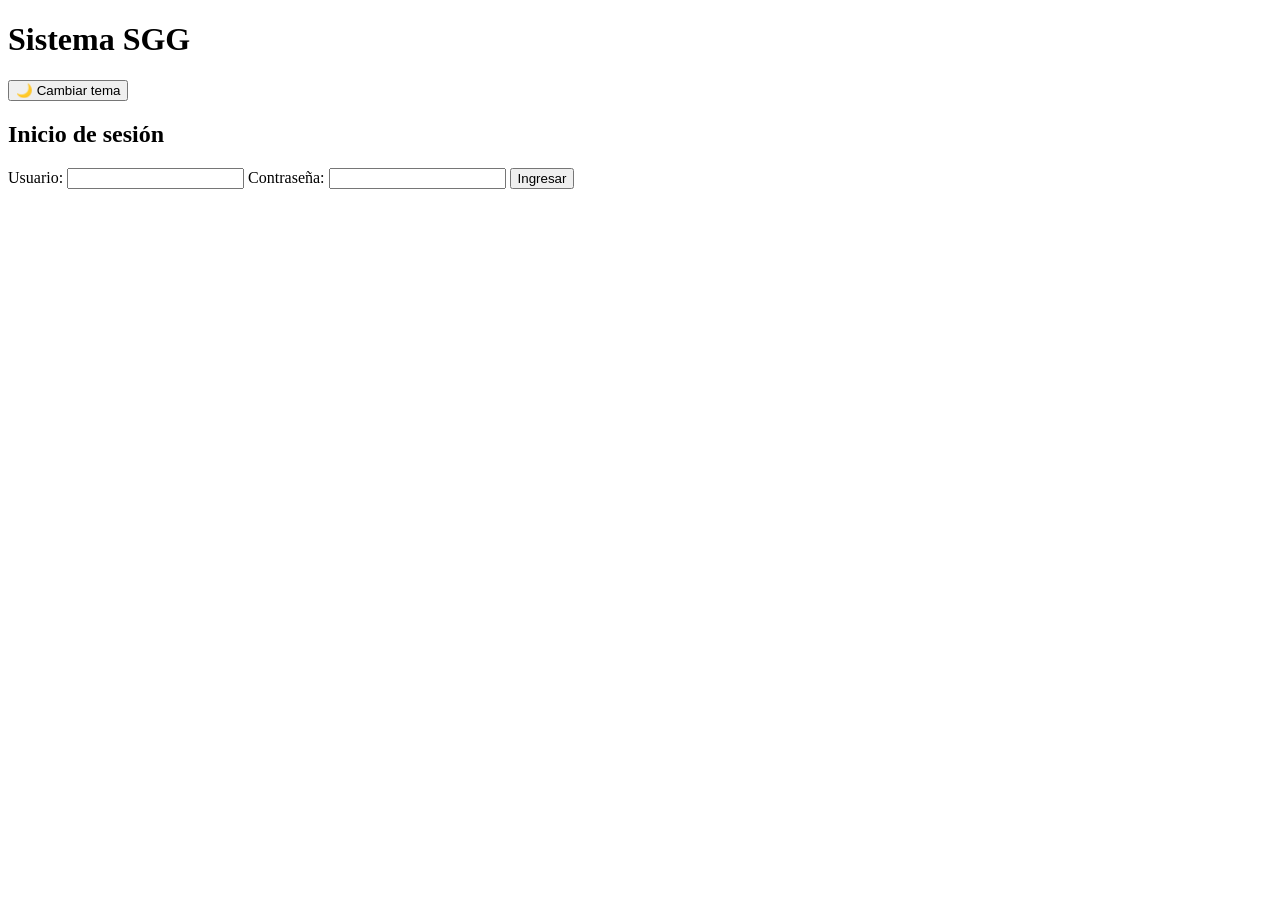
==== index.html @ bf432a52 "Add files via upload" ====
<!DOCTYPE html>
<html lang="es">
<head>
    <meta charset="UTF-8">
    <meta name="viewport" content="width=device-width, initial-scale=1.0">
    <title>SGG - Login</title>
    <link rel="stylesheet" href="css/style.css">
</head>

<body>

    <header>
        <h1>Sistema SGG</h1>

        <button id="themeSwitch" aria-label="Cambiar modo de pantalla">
            🌙 Cambiar tema
        </button>
    </header>

    <main>
        <section class="login-container">
            <h2>Inicio de sesión</h2>

            <form id="loginForm">

                <label for="username">Usuario:</label>
                <input 
                    type="text" 
                    id="username" 
                    required>

                <label for="password">Contraseña:</label>
                <input 
                    type="password" 
                    id="password" 
                    required>

                <button type="submit">
                    Ingresar
                </button>

            </form>

            <p id="message"></p>

        </section>
    </main>


<script src="js/login.js"></script>

</body>
</html>
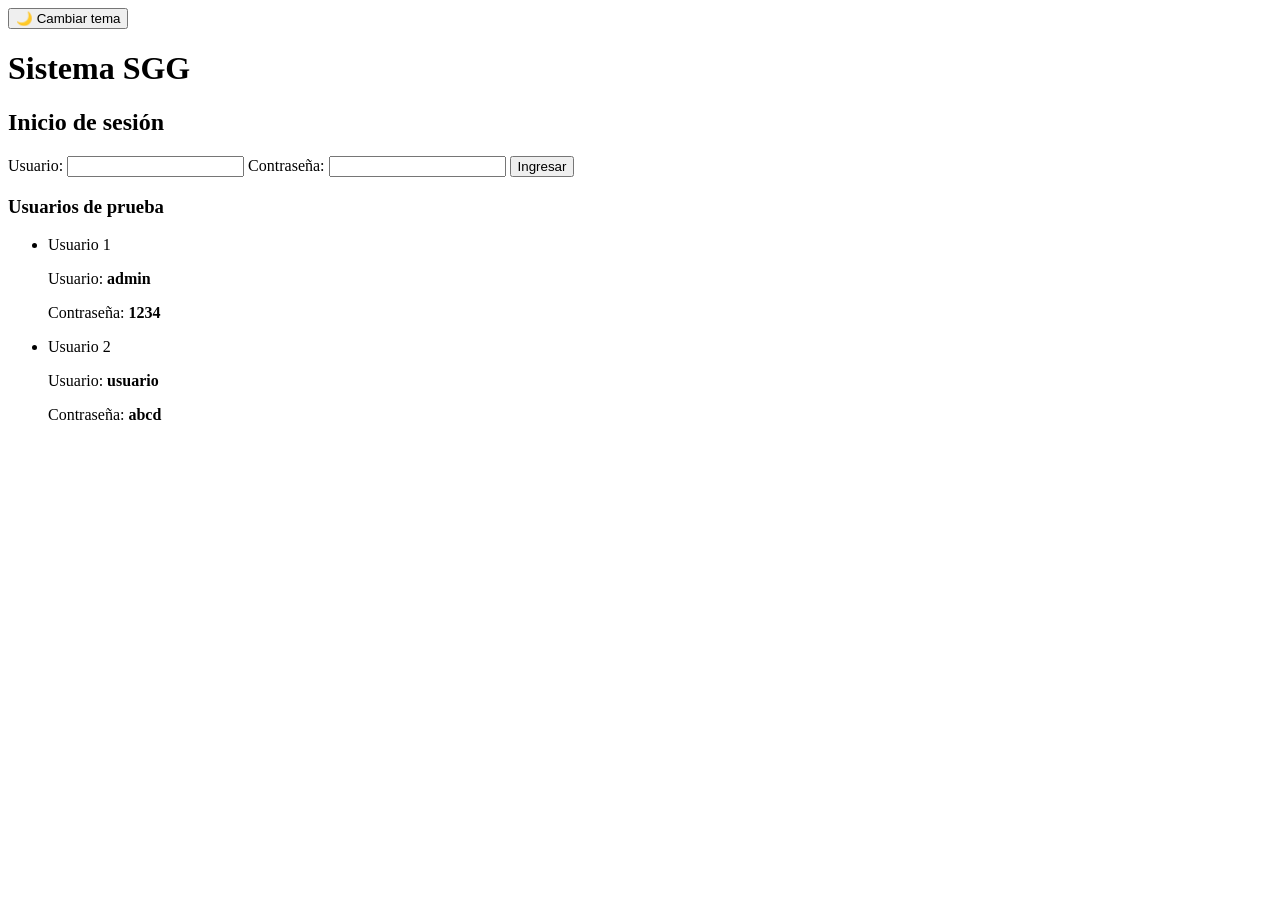
==== commit 5c727011: "Add files via upload" ====
--- a/index.html
+++ b/index.html
@@ -1,53 +1,56 @@
-<!DOCTYPE html>
-<html lang="es">
-<head>
-    <meta charset="UTF-8">
-    <meta name="viewport" content="width=device-width, initial-scale=1.0">
-    <title>SGG - Login</title>
-    <link rel="stylesheet" href="css/style.css">
-</head>
-
-<body>
-
-    <header>
-        <h1>Sistema SGG</h1>
-
-        <button id="themeSwitch" aria-label="Cambiar modo de pantalla">
-            🌙 Cambiar tema
-        </button>
-    </header>
-
-    <main>
-        <section class="login-container">
-            <h2>Inicio de sesión</h2>
-
-            <form id="loginForm">
-
-                <label for="username">Usuario:</label>
-                <input 
-                    type="text" 
-                    id="username" 
-                    required>
-
-                <label for="password">Contraseña:</label>
-                <input 
-                    type="password" 
-                    id="password" 
-                    required>
-
-                <button type="submit">
-                    Ingresar
-                </button>
-
-            </form>
-
-            <p id="message"></p>
-
-        </section>
-    </main>
-
-
-<script src="js/login.js"></script>
-
-</body>
-</html>+<!DOCTYPE html>
+<html lang="es">
+<head>
+    <meta charset="UTF-8">
+    <meta name="viewport" content="width=device-width, initial-scale=1">
+    <meta name="description" content="Inicio de sesión del Sistema SGG.">
+    <title>Sistema SGG | Inicio de sesión</title>
+    <link rel="stylesheet" href="css/style.css">
+</head>
+<body>
+
+    <button id="themeSwitch" type="button" class="theme-btn" aria-pressed="false">
+        <span aria-hidden="true">🌙</span> Cambiar tema
+    </button>
+
+    <header>
+        <h1>Sistema SGG</h1>
+    </header>
+
+    <main>
+        <section class="login-container" aria-labelledby="login-title">
+            <h2 id="login-title">Inicio de sesión</h2>
+
+            <form id="loginForm">
+                <label for="username">Usuario:</label>
+                <input type="text" id="username" autocomplete="username" required>
+
+                <label for="password">Contraseña:</label>
+                <input type="password" id="password" autocomplete="current-password" required>
+
+                <button type="submit">Ingresar</button>
+            </form>
+
+            <p id="message" role="status" aria-live="polite"></p>
+
+            <section class="demo-users" aria-labelledby="demo-title">
+                <h3 id="demo-title">Usuarios de prueba</h3>
+                <ul class="demo-list">
+                    <li>
+                        <p class="demo-name">Usuario 1</p>
+                        <p>Usuario: <strong>admin</strong></p>
+                        <p>Contraseña: <strong>1234</strong></p>
+                    </li>
+                    <li>
+                        <p class="demo-name">Usuario 2</p>
+                        <p>Usuario: <strong>usuario</strong></p>
+                        <p>Contraseña: <strong>abcd</strong></p>
+                    </li>
+                </ul>
+            </section>
+        </section>
+    </main>
+
+    <script src="js/login.js"></script>
+</body>
+</html>
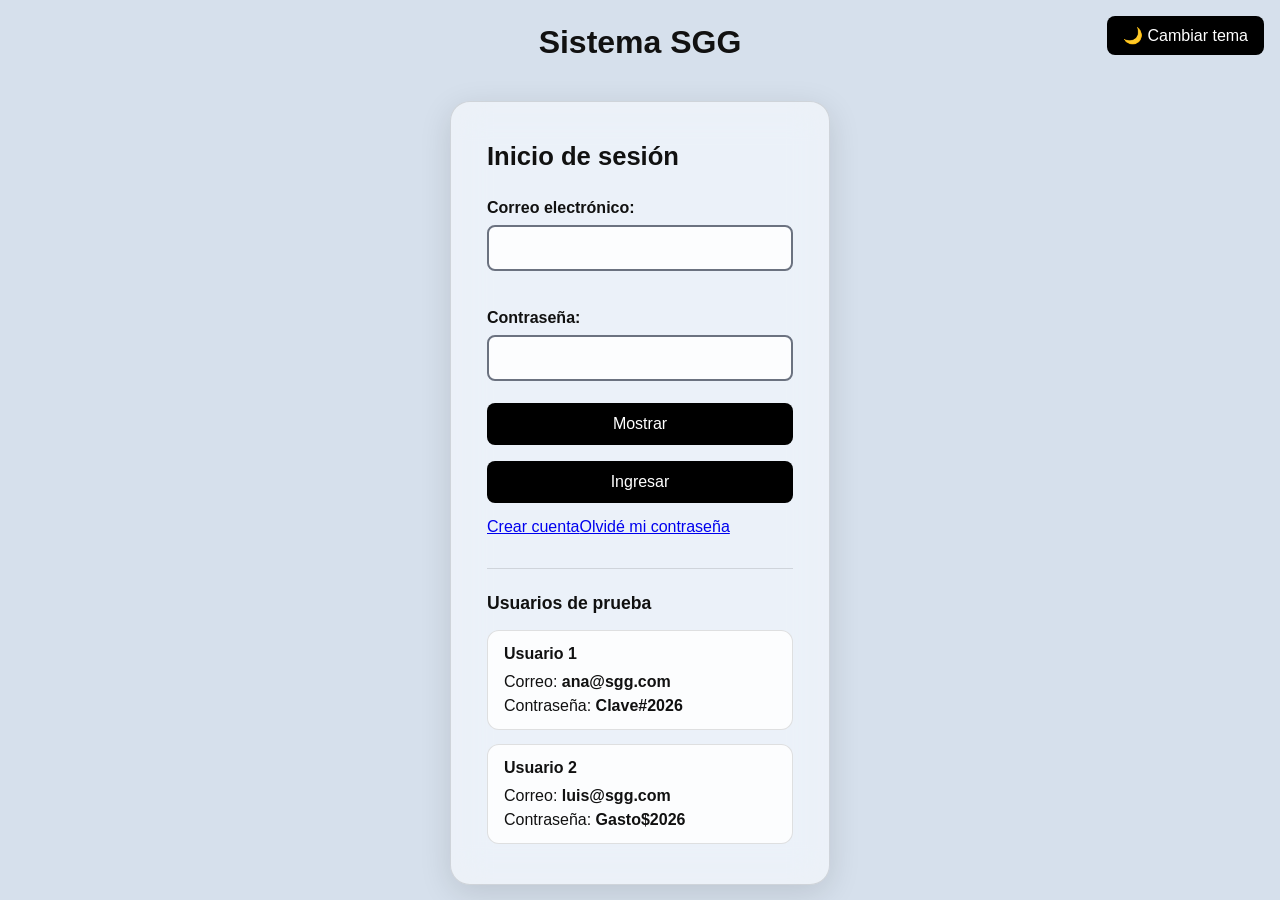
==== commit 467ec875: "Add files via upload" ====
--- a/index.html
+++ b/index.html
@@ -5,12 +5,14 @@
     <meta name="viewport" content="width=device-width, initial-scale=1">
     <meta name="description" content="Inicio de sesión del Sistema SGG.">
     <title>Sistema SGG | Inicio de sesión</title>
+    <link rel="icon" href="data:,">
     <link rel="stylesheet" href="css/style.css">
+    <script src="js/tema.js"></script>
 </head>
 <body>
 
-    <button id="themeSwitch" type="button" class="theme-btn" aria-pressed="false">
-        <span aria-hidden="true">🌙</span> Cambiar tema
+    <button id="themeSwitch" type="button" class="theme-btn" role="switch" aria-checked="false">
+        <span id="themeIcon" aria-hidden="true">🌙</span> Cambiar tema
     </button>
 
     <header>
@@ -21,36 +23,47 @@
         <section class="login-container" aria-labelledby="login-title">
             <h2 id="login-title">Inicio de sesión</h2>
 
-            <form id="loginForm">
-                <label for="username">Usuario:</label>
-                <input type="text" id="username" autocomplete="username" required>
-
-                <label for="password">Contraseña:</label>
-                <input type="password" id="password" autocomplete="current-password" required>
-
-                <button type="submit">Ingresar</button>
+            <form id="loginForm" novalidate>
+                <div class="campo">
+                    <label for="email">Correo electrónico:</label>
+                    <input type="email" id="email" autocomplete="email" required>
+                    <p class="error" id="err-email"></p>
+                </div>
+                <div class="campo">
+                    <label for="password">Contraseña:</label>
+                    <div class="pw">
+                        <input type="password" id="password" autocomplete="current-password" required>
+                        <button type="button" class="ver" data-target="password" aria-pressed="false" aria-label="Mostrar contraseña:">Mostrar</button>
+                    </div>
+                    <p class="error" id="err-password"></p>
+                </div>
+                <button type="submit" id="enviar" class="btn">Ingresar</button>
             </form>
 
             <p id="message" role="status" aria-live="polite"></p>
 
+            <nav class="enlaces" aria-label="Navegación"><a href="registro.html">Crear cuenta</a><a href="recuperar.html">Olvidé mi contraseña</a></nav>
             <section class="demo-users" aria-labelledby="demo-title">
                 <h3 id="demo-title">Usuarios de prueba</h3>
                 <ul class="demo-list">
                     <li>
                         <p class="demo-name">Usuario 1</p>
-                        <p>Usuario: <strong>admin</strong></p>
-                        <p>Contraseña: <strong>1234</strong></p>
+                        <p>Correo: <strong>ana@sgg.com</strong></p>
+                        <p>Contraseña: <strong>Clave#2026</strong></p>
                     </li>
                     <li>
                         <p class="demo-name">Usuario 2</p>
-                        <p>Usuario: <strong>usuario</strong></p>
-                        <p>Contraseña: <strong>abcd</strong></p>
+                        <p>Correo: <strong>luis@sgg.com</strong></p>
+                        <p>Contraseña: <strong>Gasto$2026</strong></p>
                     </li>
                 </ul>
             </section>
         </section>
     </main>
 
-    <script src="js/login.js"></script>
+    <script src="js/storage.js"></script>
+<script src="js/tema-ui.js"></script>
+<script src="js/password-ui.js"></script>
+<script src="js/login.js"></script>
 </body>
 </html>
--- a/css/style.css
+++ b/css/style.css
@@ -0,0 +1,145 @@
+/* ---------- Tema claro: azul grisáceo claro con cristal esmerilado ---------- */
+:root {
+    --background: #d6e0ec;
+    --text: #111111;
+    --muted: #444444;
+    --glass: rgba(255, 255, 255, 0.55);
+    --glass-border: rgba(0, 0, 0, 0.12);
+    --field: rgba(255, 255, 255, 0.85);
+    --field-border: #6b7280;
+    --button-bg: #000000;
+    --button-text: #ffffff;
+    --ok: #0a6b3a;
+    --error: #b00020;
+}
+
+/* ---------- Tema oscuro: azul noche ---------- */
+.dark {
+    --background: #0b1020;
+    --text: #f5f7fa;
+    --muted: #c3cbd6;
+    --glass: rgba(255, 255, 255, 0.08);
+    --glass-border: rgba(255, 255, 255, 0.2);
+    --field: rgba(255, 255, 255, 0.1);
+    --field-border: #9aa7b8;
+    --button-bg: #ffffff;
+    --button-text: #000000;
+    --ok: #6fd9a0;
+    --error: #ff8a9b;
+}
+
+body {
+    margin: 0;
+    min-height: 100vh;
+    background-color: var(--background);
+    color: var(--text);
+    font-family: Arial, sans-serif;
+    transition: background-color 0.3s, color 0.3s;
+}
+
+header {
+    text-align: center;
+    padding-top: 1rem;
+}
+
+h1 { margin: 0.5rem 0 0; }
+
+/* ---------- Tarjeta de cristal ---------- */
+.login-container {
+    background-color: var(--glass);
+    -webkit-backdrop-filter: blur(18px) saturate(140%);
+    backdrop-filter: blur(18px) saturate(140%);
+    border: 1px solid var(--glass-border);
+    box-shadow: 0 8px 32px rgba(0, 0, 0, 0.12);
+    width: 380px;
+    max-width: calc(100% - 2rem);
+    box-sizing: border-box;
+    margin: 40px auto;
+    padding: 40px 36px;
+    border-radius: 20px;
+}
+
+.login-container h2 { margin: 0 0 28px; font-size: 1.6rem; }
+
+label {
+    display: block;
+    margin-bottom: 8px;
+    font-weight: 600;
+}
+
+input {
+    width: 100%;
+    box-sizing: border-box;
+    margin-bottom: 22px;
+    padding: 12px;
+    color: var(--text);
+    background-color: var(--field);
+    border: 2px solid var(--field-border);
+    border-radius: 8px;
+    font-size: 1rem;
+}
+
+/* ---------- Botones (negro en claro, blanco en oscuro) ---------- */
+button {
+    background-color: var(--button-bg);
+    color: var(--button-text);
+    padding: 10px 16px;
+    border: none;
+    border-radius: 8px;
+    font-size: 1rem;
+    cursor: pointer;
+}
+
+button:hover { opacity: 0.8; }
+
+#loginForm button { width: 100%; padding: 12px; }
+
+.theme-btn {
+    position: fixed;
+    top: 16px;
+    right: 16px;
+    z-index: 10;
+}
+
+:focus-visible {
+    outline: 3px solid #2563eb;
+    outline-offset: 2px;
+}
+.dark :focus-visible { outline-color: #9ccbff; }
+
+/* ---------- Mensajes ---------- */
+#message {
+    margin: 15px 0 0;
+    font-weight: 600;
+}
+#message.ok { color: var(--ok); }
+#message.error { color: var(--error); }
+
+/* ---------- Usuarios de prueba ---------- */
+.demo-users {
+    margin-top: 32px;
+    padding-top: 24px;
+    border-top: 1px solid var(--glass-border);
+}
+.demo-users h3 { margin: 0 0 16px; font-size: 1.1rem; }
+
+.demo-list {
+    display: grid;
+    gap: 14px;
+    margin: 0;
+    padding: 0;
+    list-style: none;
+}
+.demo-list li {
+    padding: 14px 16px;
+    background-color: var(--field);
+    border: 1px solid var(--glass-border);
+    border-radius: 12px;
+}
+.demo-list p { margin: 0 0 6px; }
+.demo-list p:last-child { margin-bottom: 0; }
+.demo-list .demo-name { margin-bottom: 10px; font-weight: 700; }
+
+@media (prefers-reduced-motion: reduce) {
+    body { transition: none; }
+}
